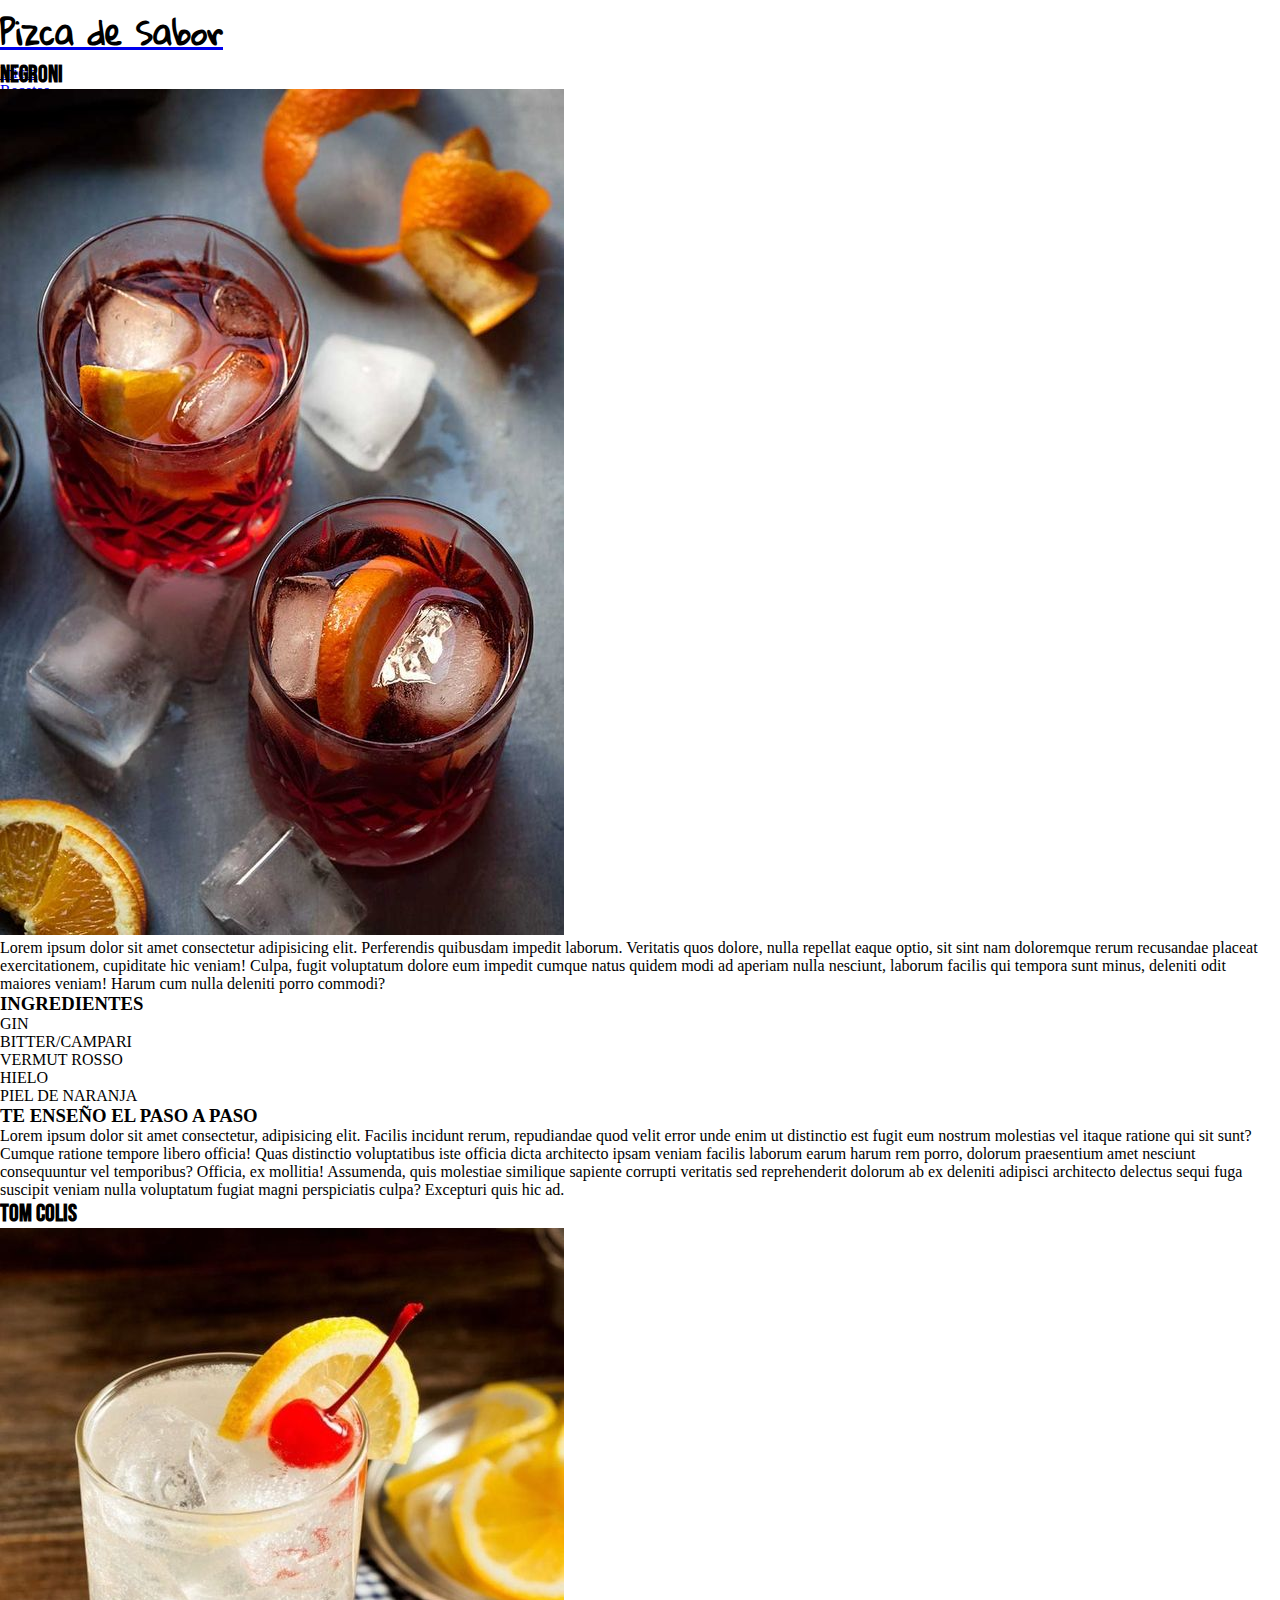
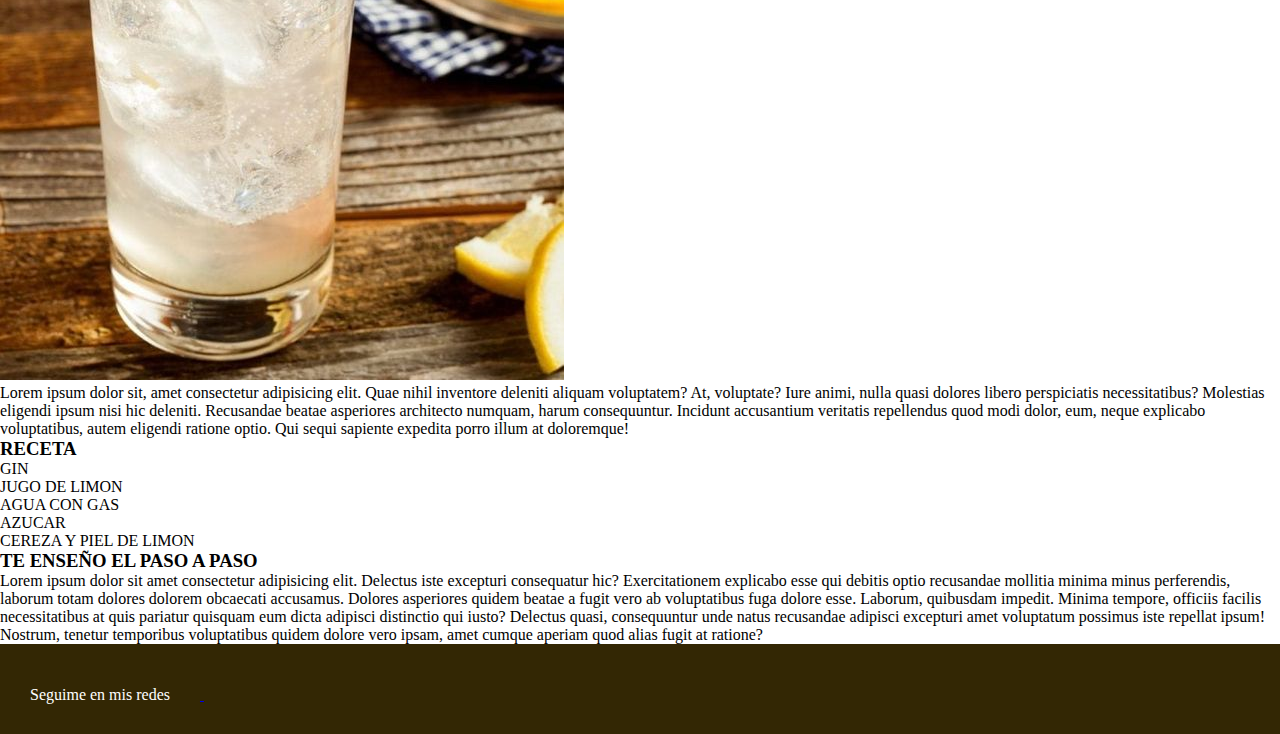
==== cocktails.html @ 83bab91f "primer guardado proyecto" ====
<!DOCTYPE html>
<html lang="en">

<head>
    <meta charset="UTF-8">
    <meta http-equiv="X-UA-Compatible" content="IE=edge">
    <meta name="viewport" content="width=device-width, initial-scale=1.0">
    <title> Cocktail-Pizca de sabor</title>

    <!-- css -->

    <link rel="stylesheet" href="style.css">

    <!-- Tipografia main-->
    <style>
        @import url('https://fonts.googleapis.com/css2?family=Monoton&family=Roboto:wght@300&display=swap');
    </style>
    <!--Tipografia menu-->
    <style>
        @import url('https://fonts.googleapis.com/css2?family=Bebas+Neue&display=swap');
    </style>

    <!--Tipografia Logo-->
    <style>
        @import url('https://fonts.googleapis.com/css2?family=Gloria+Hallelujah&display=swap');
    </style>

</head>

<body>

    <!--Inicio header Cocktails-->
    <header>
        <!-- Zona de navegable menu -->
        <nav class="box-model">
            <!--Menu navegacion-->
            <!--Logo-->
            <div id="Letra-logo">
                <a href="index.html">
                    <h1>Pizca de Sabor</h1>
                </a>
            </div>
            <div class="menu">
                <ul>
                    <li><a href="index.html">Inicio</a></li>
                    <li><a href="recetas.html">Recetas</a>
                    </li>
                    <li><a href="postres.html">Postres</a>
                    </li>
                    <li><a href="vinos.html">Vinos</a></li>
                    <li><a href="cocktails.html">Cocktails</a>
                    </li>
                </ul>
            </div>
        </nav>
    </header>
    <!--Fin zona de navegable menu -->

    <!-- Fin header -->

    <!--Inicio de main -->
    <main>

        <article>
            <h2> NEGRONI </h2>
            <img src="images/Negroni.jpg" alt="Negroni-foto">
            <p>Lorem ipsum dolor sit amet consectetur adipisicing elit. Perferendis quibusdam impedit laborum. Veritatis
                quos dolore, nulla repellat eaque optio, sit sint nam doloremque rerum recusandae placeat
                exercitationem, cupiditate hic veniam!
                Culpa, fugit voluptatum dolore eum impedit cumque natus quidem modi ad aperiam nulla nesciunt, laborum
                facilis qui tempora sunt minus, deleniti odit maiores veniam! Harum cum nulla deleniti porro commodi?
            </p>
            <h3>INGREDIENTES</h3>
            <ul>
                <li>GIN</li>
                <li>BITTER/CAMPARI</li>
                <li>VERMUT ROSSO</li>
                <li>HIELO</li>
                <li>PIEL DE NARANJA</li>
                <h3>TE ENSEÑO EL PASO A PASO</h3>
                <p>Lorem ipsum dolor sit amet consectetur, adipisicing elit. Facilis incidunt rerum, repudiandae quod
                    velit error unde enim ut distinctio est fugit eum nostrum molestias vel itaque ratione qui sit sunt?
                    Cumque ratione tempore libero officia! Quas distinctio voluptatibus iste officia dicta architecto
                    ipsam veniam facilis laborum earum harum rem porro, dolorum praesentium amet nesciunt consequuntur
                    vel temporibus? Officia, ex mollitia!
                    Assumenda, quis molestiae similique sapiente corrupti veritatis sed reprehenderit dolorum ab ex
                    deleniti adipisci architecto delectus sequi fuga suscipit veniam nulla voluptatum fugiat magni
                    perspiciatis culpa? Excepturi quis hic ad.</p>
            </ul>
        </article>

        <article>
            <h2>TOM COLIS</h2>
            <img src="images/tom-collins.jpg" alt="tom-collins-foto">
            <p>Lorem ipsum dolor sit, amet consectetur adipisicing elit. Quae nihil inventore deleniti aliquam
                voluptatem? At, voluptate? Iure animi, nulla quasi dolores libero perspiciatis necessitatibus? Molestias
                eligendi ipsum nisi hic deleniti.
                Recusandae beatae asperiores architecto numquam, harum consequuntur. Incidunt accusantium veritatis
                repellendus quod modi dolor, eum, neque explicabo voluptatibus, autem eligendi ratione optio. Qui sequi
                sapiente expedita porro illum at doloremque!</p>
            <h3>RECETA</h3>
            <ul>
                <li>GIN</li>
                <li>JUGO DE LIMON</li>
                <li>AGUA CON GAS</li>
                <li>AZUCAR</li>
                <li>CEREZA Y PIEL DE LIMON</li>
            </ul>
            <h3> TE ENSEÑO EL PASO A PASO</h3>
            <P>Lorem ipsum dolor sit amet consectetur adipisicing elit. Delectus iste excepturi consequatur hic?
                Exercitationem explicabo esse qui debitis optio recusandae mollitia minima minus perferendis, laborum
                totam dolores dolorem obcaecati accusamus.
                Dolores asperiores quidem beatae a fugit vero ab voluptatibus fuga dolore esse. Laborum, quibusdam
                impedit. Minima tempore, officiis facilis necessitatibus at quis pariatur quisquam eum dicta adipisci
                distinctio qui iusto?
                Delectus quasi, consequuntur unde natus recusandae adipisci excepturi amet voluptatum possimus iste
                repellat ipsum! Nostrum, tenetur temporibus voluptatibus quidem dolore vero ipsam, amet cumque aperiam
                quod alias fugit at ratione?</P>
        </article>

    </main>

    <!--Fin de main -->

    <!-- Inicio de footer-->
    <footer class="footer">
        <div>
            Seguime en mis redes
            <a href="https://www.instagram.com/
                rodriisuarez/" target="_blank" title="Instagram Pizca de sabor">
                <svg xmlns="http://www.w3.org/2000/
                svg" width="16" height="16" fill="currentColor" class="bi bi-instagram" viewBox="0 
                0 16 16">
                    <path d="M8 0C5.829 0 5.556.01 4.703.
                048 3.85.088 3.269.222 2.76.
                42a3.917 3.917 0 0 0-1.417.
                923A3.927 3.927 0 0 0 .42 2.
                76C.222 3.268.087 3.85.048 4.7.
                01 5.555 0 5.827 0 8.001c0 2.
                172.01 2.444.048 3.297.04.852.
                174 1.433.372 1.942.205.526.
                478.972.923 1.417.444.445.89.
                719 1.416.923.51.198 1.09.333 
                1.942.372C5.555 15.99 5.827 16 
                8 16s2.444-.01 3.298-.048c.
                851-.04 1.434-.174 1.943-.
                372a3.916 3.916 0 0 0 1.416-.
                923c.445-.445.718-.891.923-1.
                417.197-.509.332-1.09.372-1.
                942C15.99 10.445 16 10.173 16 
                8s-.01-2.445-.048-3.299c-.04-.
                851-.175-1.433-.372-1.941a3.
                926 3.926 0 0 0-.923-1.417A3.
                911 3.911 0 0 0 13.24.42c-.51-.
                198-1.092-.333-1.943-.372C10.
                443.01 10.172 0 7.998 0h.
                003zm-.717 1.442h.718c2.136 0 
                2.389.007 3.232.046.78.035 1.
                204.166 1.486.275.373.145.64.
                319.92.599.28.28.453.546.598.
                92.11.281.24.705.275 1.485.039.
                843.047 1.096.047 3.231s-.008 
                2.389-.047 3.232c-.035.78-.166 
                1.203-.275 1.485a2.47 2.47 0 0 
                1-.599.919c-.28.28-.546.453-.
                92.598-.28.11-.704.24-1.485.
                276-.843.038-1.096.047-3.232.
                047s-2.39-.009-3.233-.047c-.
                78-.036-1.203-.166-1.485-.
                276a2.478 2.478 0 0 1-.92-.598 
                2.48 2.48 0 0 1-.6-.92c-.109-.
                281-.24-.705-.275-1.485-.038-.
                843-.046-1.096-.046-3.233 0-2.
                136.008-2.388.046-3.231.036-.
                78.166-1.204.276-1.486.145-.
                373.319-.64.599-.92.28-.28.
                546-.453.92-.598.282-.11.705-.
                24 1.485-.276.738-.034 1.024-.
                044 2.515-.045v.002zm4.988 1.
                328a.96.96 0 1 0 0 1.92.96.96 
                0 0 0 0-1.92zm-4.27 1.122a4.
                109 4.109 0 1 0 0 8.217 4.109 
                4.109 0 0 0 0-8.217zm0 1.441a2.
                667 2.667 0 1 1 0 5.334 2.667 
                2.667 0 0 1 0-5.334z" />
                </svg>
            </a>
            <a href="https://www.youtube.com/channel/
                UCmBA_wu8xGg1OfOkfW13Q0Q">
                <svg xmlns="http://
                    www.w3.org/2000/svg" width="16" height="16" fill="currentColor" class="bi 
                    bi-youtube" viewBox="0 0 16 16">
                    <path d="M8.051 1.999h.089c.822.003 4.
                        987.033 6.11.335a2.01 2.01 0 0 1 
                        1.415 1.42c.101.38.172.883.22 1.
                        402l.01.104.022.26.008.104c.065.
                        914.073 1.77.074 1.957v.075c-.001.
                        194-.01 1.108-.082 2.06l-.008.
                        105-.009.104c-.05.572-.124 1.14-.
                        235 1.558a2.007 2.007 0 0 1-1.415 
                        1.42c-1.16.312-5.569.334-6.18.
                        335h-.142c-.309 0-1.587-.006-2.
                        927-.052l-.17-.006-.087-.004-.
                        171-.007-.171-.007c-1.11-.049-2.
                        167-.128-2.654-.26a2.007 2.007 0 
                        0 1-1.415-1.419c-.111-.417-.185-.
                        986-.235-1.558L.09 9.82l-.008-.
                        104A31.4 31.4 0 0 1 0 7.68v-.123c.
                        002-.215.01-.958.064-1.778l.007-.
                        103.003-.052.008-.104.022-.26.01-.
                        104c.048-.519.119-1.023.22-1.
                        402a2.007 2.007 0 0 1 1.415-1.42c.
                        487-.13 1.544-.21 2.654-.26l.17-.
                        007.172-.006.086-.003.171-.007A99.
                        788 99.788 0 0 1 7.858 2h.193zM6.
                        4 5.209v4.818l4.157-2.408L6.4 5.
                        209z" />
                </svg>
            </a>
        </div>
    </footer>
    <!-- Fin de footer-->


</body>
---- style.css ----
* {
    margin: 0;
    padding: 0;
    box-sizing: border-box;
}

body {
    background-color: #ffffff ; 
}


/* Inicio header */

header {
    height: 60px;
}

.flex-conteiner {
    display: flex;
    background-color: #ffffff;
    width: 100%;
    height: 100%;

}

.flex-conteiner a {
    text-decoration: none;
}

#Letra-logo {
    font-family: 'Gloria Hallelujah', cursive;
    width: 30%;
}

h1 {
    color: #000000;
}


.flex-item {
    width: 60%;
    height: 100%;
}

.flex-item ul {
    display: flex;
    flex-flow: row nowrap;
    justify-content: flex-end;
    width: auto;
}

.flex-item ul li {
    display: inline-block;
    padding: 10px 15px;
}

.flex-item ul li a {
    color: rgb(0, 0, 0);
    margin: 0px 10px;
    font-family: 'Bebas Neue', cursive;

}

/* Fin header */

/* Inicio main */

main {
    width: 100%;
    height: 100%;
}

/* Inicio banner */

.banner {
    position: relative;
    display: block;
    width: 100%;
    height: 50vh;
}

.banner .wrapper {
    display: block;
    position: absolute;
    left: 50%;
    top: 50%;
    transform: translate(-50%, -50%);
    font-size: 35px;
}

.banner img {
    width: 100%;
    height: 100%;
    overflow: hidden;
    object-fit: cover;
    opacity: 0.8;
}

/* Fin banner */

/* Inicio articulos */

h2 {
    font-family: 'Bebas Neue', cursive;
    color: #000000;

}

/* Articulos */

/* div article div {
    width: 50%;
    margin: 10%;
    position: relative;

} */

.grid-container{
    display: grid;
    width: 100%;
    height: 100%;
    grid-template-columns:(1fr 1fr);
    gap: 20px;
    
}
/*div article {
    display: flex;
}*/


/*.mediana{
    width: 55%;
}*/ 

article div img:hover {
    overflow: hidden;
    opacity: 0.8;
    border-radius: 10px;
    transition: all 2s;
    transform: scale(1.2);
}


/* .imagenes-flex{
    display: flex;
    flex-grow:;
} */

.letra-articulos {
    color: #ffffff;
    position: absolute;
    left: 20%;
    top: 45%;
    transform: translate(-30%, -35%);
    font-size: 50px;
    z-index: 1;
}

.letra-articulos-1{
    color: #ffffff;
position: absolute;
left: 8%;
top: 35%;
transform: translate(-8%, -10%);
font-size: 40px;
z-index: 1;

}

/* Inicio footer */

footer {
    color: #ffffff;
    background-color: #332704;
    width: 100%;
    bottom: 0;
    padding: 30px;
}


div a svg {
    color: #ffffff;

    padding: 0;
    margin: 5px;
    display: inline-block;


}
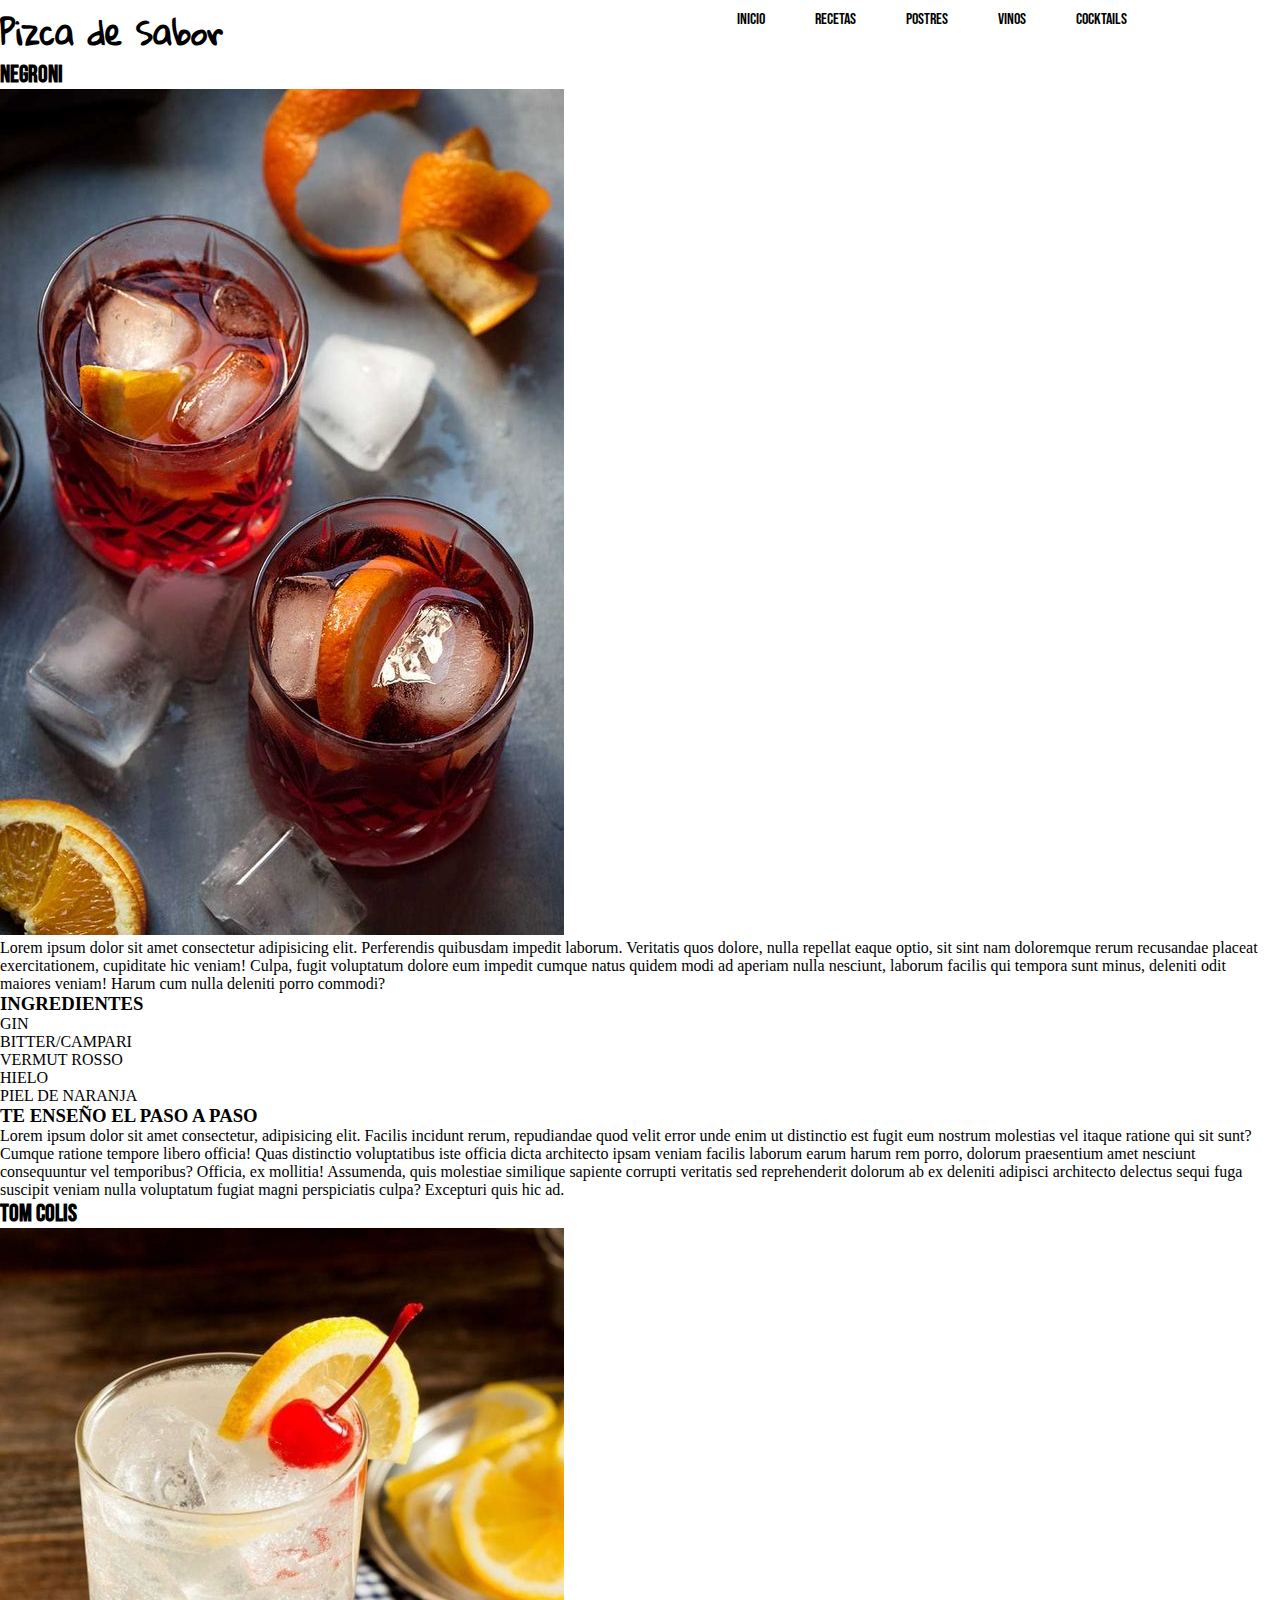
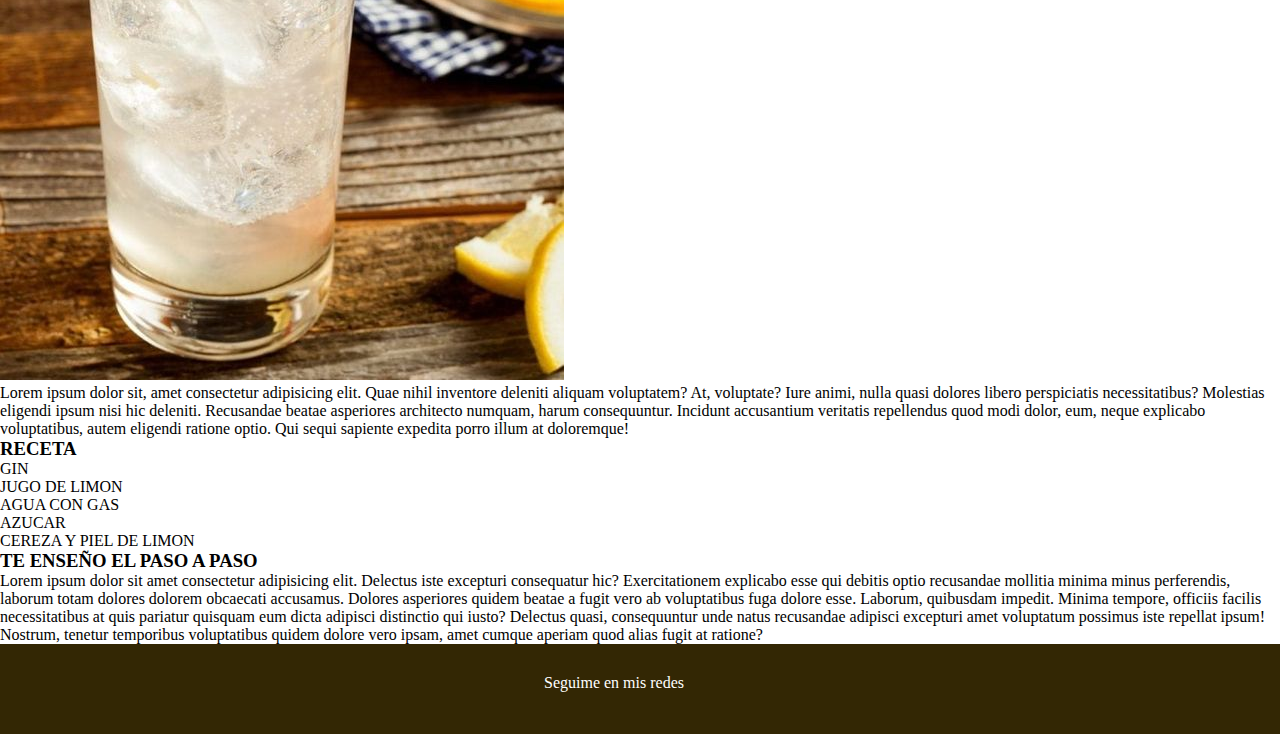
==== commit 82db0be3: "Agrego media query y grid a articulos" ====
--- a/cocktails.html
+++ b/cocktails.html
@@ -32,7 +32,8 @@
     <!--Inicio header Cocktails-->
     <header>
         <!-- Zona de navegable menu -->
-        <nav class="box-model">
+        <nav class="flex-conteiner">
+
             <!--Menu navegacion-->
             <!--Logo-->
             <div id="Letra-logo">
@@ -40,7 +41,8 @@
                     <h1>Pizca de Sabor</h1>
                 </a>
             </div>
-            <div class="menu">
+            
+            <div class="flex-item">
                 <ul>
                     <li><a href="index.html">Inicio</a></li>
                     <li><a href="recetas.html">Recetas</a>
--- a/style.css
+++ b/style.css
@@ -15,6 +15,8 @@
     height: 60px;
 }
 
+
+
 .flex-conteiner {
     display: flex;
     background-color: #ffffff;
@@ -61,6 +63,15 @@
 
 }
 
+@media {
+    (min-width: 300px 640px; )
+    
+    
+    .flex-conteiner
+    .flex-item
+    #Letra-logo
+}
+
 /* Fin header */
 
 /* Inicio main */
@@ -68,6 +79,10 @@
 main {
     width: 100%;
     height: 100%;
+}
+@media{
+    (min-width: 360px ;)
+    main
 }
 
 /* Inicio banner */
@@ -96,6 +111,13 @@
     opacity: 0.8;
 }
 
+@media{
+    (min-width: 360px;)
+
+    .banner .wrapper
+    #family.font
+}
+
 /* Fin banner */
 
 /* Inicio articulos */
@@ -119,7 +141,8 @@
     display: grid;
     width: 100%;
     height: 100%;
-    grid-template-columns:(1fr 1fr);
+    grid-template-columns:1fr 1fr;
+    grid-template-rows: 0.5fr 0.5fr ;
     gap: 20px;
     
 }
@@ -167,6 +190,14 @@
 
 }
 
+@media{
+    (min-width: 360px;)
+    .grid-container .item-1
+    .item-2
+    .item-3
+    .item-4
+}
+
 /* Inicio footer */
 
 footer {
@@ -177,6 +208,10 @@
     padding: 30px;
 }
 
+.footer div{
+    display: flex ;
+    justify-content: center;
+}
 
 div a svg {
     color: #ffffff;
@@ -185,5 +220,4 @@
     margin: 5px;
     display: inline-block;
 
-
 }